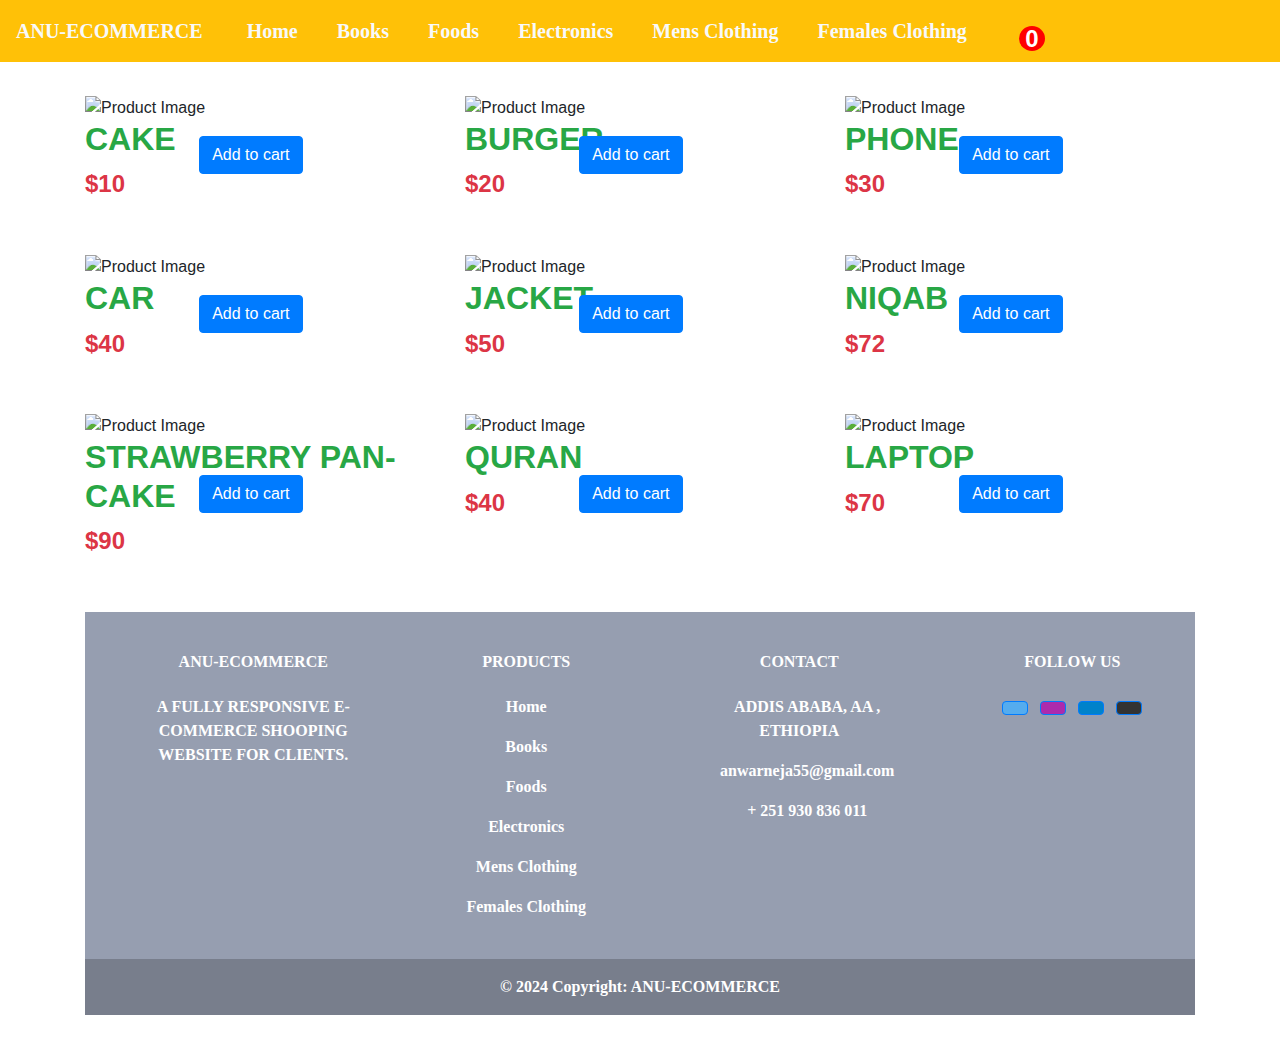
==== index.html @ 6b483357 "initial commit" ====
<!DOCTYPE html>
<html lang="en">
<head>
    <meta charset="UTF-8">
    <meta name="viewport" content="width=device-width, initial-scale=1.0">
    <title>Document</title>
    <link rel="stylesheet" href="https://cdnjs.cloudflare.com/ajax/libs/font-awesome/6.6.0/css/all.min.css" integrity="sha512-Kc323vGBEqzTmouAECnVceyQqyqdsSiqLQISBL29aUW4U/M7pSPA/gEUZQqv1cwx4OnYxTxve5UMg5GT6L4JJg==" crossorigin="anonymous" referrerpolicy="no-referrer" />
    <link rel="stylesheet" href="https://maxcdn.bootstrapcdn.com/bootstrap/4.5.2/css/bootstrap.min.css">
    <link rel="stylesheet" href="cart.css">
    <style >
        body{
            overflow-x: hidden !important;
        }
        .nav-item {
            white-space: nowrap; /* Prevent line break */
        }
    </style>
</head>
<body>
    <nav class="navbar navbar-expand-lg navbar-light bg-warning fixed-top">
        <a class="navbar-brand text-light me-5" href="#">ANU-ECOMMERCE</a>
        <button class="navbar-toggler" type="button" data-toggle="collapse" data-target="#navbarNav" aria-controls="navbarNav" aria-expanded="false" aria-label="Toggle navigation">
            <span class="navbar-toggler-icon"></span>
        </button>
        <div class="collapse navbar-collapse" id="navbarNav">
            <ul class="navbar-nav ">
                <li class="nav-item">
                    <a class="nav-link active text-light   home-link ms-5" aria-current="page" href="#">Home</a>
                </li>
                <li class="nav-item">
                    <a class="nav-link text-light" href="books.html">Books</a>
                </li>
                <li class="nav-item ">
                    <a class="nav-link text-light me-5" href="./foods.html">Foods</a>
                </li>
                <li class="nav-item ">
                    <a class="nav-link text-light " href="Electronics.html">Electronics</a>
                </li>
            
                <li class="nav-item ">
                    <a  style="display: flex !important;" class="nav-link text-light ms-4" href="./Mensclothing.html">Mens Clothing</a>
                </li>   
                    <li class="nav-item ">
                        <a class="nav-link text-light " href="Females.html">Females Clothing</a>
                    </li>
                    
                
                    <div class="container">
                        <div class="iconcart text-dark icart">
                          <i id="w" class="fa-solid fa-cart-shopping " ></i>
                          <div class="totalquantity">0</div>
                        </div>
                      </div> 
            
            </ul>
           
        </div>
    </nav>
    <br><br>
     <div class="cart">
        <h2>CART</h2>
        
            <!-- <div class="item">
                <img  src="./images/foods/ivan-torres-MQUqbmszGGM-unsplash.jpg"> -->
                <!-- <div class="content">
                    <div class="name">
                        Product Name
                    </div>
                    <div class="price">
                        $50/1 Product
                    </div>
                    <div class="quantity">
                        <button>-</button>
                         <span class="value">3</span>
                        <button>+</button> -->
                        <div id="cart-items"></div>
                    <!-- </div>
                </div>
            </div>
        </div> -->
        <p>Total: $<span id="cart-total">0.00</span></p> 
     <div class="buttons">
        <span class="close">CLOSE</span>
        <span class="checkout">
            <a href="checkout.html">
                CHECKOUT
            </a>
        </span>
     </div>
  
     </div>
     <div class="container">
        <div class="row">
            <div class="col-12  col-md-4 col-lg-4 ">
                <img src="../cartassignment/images/foods/american-heritage-chocolate-Bkm6wO6pHOY-unsplash.jpg" class="img-fluid mt-5" alt="Product Image">
                <h2 class="card-title text-success font-weight-bold">CAKE</h2>
                <div class="star-rating mb-2">
                    <span class="fa fa-star checked"></span>
                    <span class="fa fa-star checked"></span>
                    <span class="fa fa-star checked"></span>
                    <span class="fa fa-star checked"></span>
                    <span class="fa fa-star checked"></span>
                </div>
                <div class="price  h4 text-danger font-weight-bold">$10</div>
                <button class="btn btn-primary custom-btn" data-id="1" data-name="CAKE" data-price="10" data-image="../cartassignment/images/foods/american-heritage-chocolate-Bkm6wO6pHOY-unsplash.jpg" class="img-fluid" alt="Product Image">Add to cart</button>
            </div>
             <div class="col-12  col-md-4 col-lg-4">
                <img src="../cartassignment/images/foods/amirali-mirhashemian-sc5sTPMrVfk-unsplash.jpg" class="img-fluid mt-5" alt="Product Image">
                <h2 class="card-title text-success font-weight-bold">BURGER</h2>
                <div class="star-rating mb-2">
                    <span class="fa fa-star checked"></span>
                    <span class="fa fa-star checked"></span>
                    <span class="fa fa-star checked"></span>
                    <span class="fa fa-star checked"></span>
                    <span class="fa fa-star checked"></span>
                </div>
                <div class="price   h4 text-danger font-weight-bold">$20</div>
                <button class="btn btn-primary custom-btn" data-id="2" data-name="BURGER" data-price="20" data-image="../cartassignment/images/foods/amirali-mirhashemian-sc5sTPMrVfk-unsplash.jpg" class="img-fluid" alt="Product Image">Add to cart</button>
            </div>
            <div class="col-12  col-md-4 col-lg-4">
                <img src="../cartassignment/images/electronics/photo-1730212094188-8aceda15e45c (1).avif" class="img-fluid mt-5" alt="Product Image">
                <h2 class="card-title text-success font-weight-bold">PHONE</h2>
                <div class="star-rating mb-2">
                    <span class="fa fa-star checked"></span>
                    <span class="fa fa-star checked"></span>
                    <span class="fa fa-star checked"></span>
                    <span class="fa fa-star checked"></span>
                    <span class="fa fa-star checked"></span>
                </div>
                <div class="price  h4 text-danger font-weight-bold">$30</div>
                <button class="btn btn-primary custom-btn" data-id="3" data-name="CAKE3" data-price="30" data-image="../cartassignment/images/electronics/photo-1730212094188-8aceda15e45c (1).avif" class="img-fluid" alt="Product Image">Add to cart</button>
            </div> 

            <div class="col-12  col-md-4 col-lg-4">
                <img src="../cartassignment/images/electronics/car.avif" class="img-fluid mt-5" alt="Product Image">
                <h2 class="card-title text-success font-weight-bold">CAR</h2>
                <div class="star-rating mb-2">
                    <span class="fa fa-star checked"></span>
                    <span class="fa fa-star checked"></span>
                    <span class="fa fa-star checked"></span>
                    <span class="fa fa-star checked"></span>
                    <span class="fa fa-star checked"></span>
                </div>
                <div class="price  h4 text-danger font-weight-bold">$40</div>
                <button class="btn btn-primary custom-btn" data-id="4" data-name="CAR" data-price="40" data-image="../cartassignment/images/electronics/car.avif" class="img-fluid" alt="Product Image">Add to cart</button>
            </div> 
            <div class="col-12  col-md-4 col-lg-4">
                <img src="../cartassignment/images/mens/m3.avif" class="img-fluid mt-5" alt="Product Image">
                <h2 class="card-title text-success font-weight-bold">JACKET</h2>
                <div class="star-rating mb-2">
                    <span class="fa fa-star checked"></span>
                    <span class="fa fa-star checked"></span>
                    <span class="fa fa-star checked"></span>
                    <span class="fa fa-star checked"></span>
                    <span class="fa fa-star checked"></span>
                </div>
                <div class="price  h4 text-danger font-weight-bold">$50</div>
                <button class="btn btn-primary custom-btn" data-id="5" data-name="CAR" data-price="50" data-image="../cartassignment/images/mens/m3.avif" class="img-fluid" alt="Product Image">Add to cart</button>
            </div> 

            <div class="col-12  col-md-4 col-lg-4">
                <img src="../cartassignment/images/females/niqab.avif" class="img-fluid mt-5" alt="Product Image">
                <h2 class="card-title text-success font-weight-bold">NIQAB</h2>
                <div class="star-rating mb-2">
                    <span class="fa fa-star checked"></span>
                    <span class="fa fa-star checked"></span>
                    <span class="fa fa-star checked"></span>
                    <span class="fa fa-star checked"></span>
                    <span class="fa fa-star checked"></span>
                </div>
                <div class="price  h4 text-danger font-weight-bold">$72</div>
                <button class="btn btn-primary custom-btn" data-id="6" data-name="NIQAB" data-price="72" data-image="../cartassignment/images/females/niqab.avif" class="img-fluid" alt="Product Image">Add to cart</button>
            </div> 
            <div class="col-12  col-md-4 col-lg-4">
                <img src="../cartassignment/images/foods/4fd.avif" class="img-fluid mt-5" alt="Product Image">
                <h2 class="card-title text-success font-weight-bold">STRAWBERRY PAN-CAKE</h2>
                <div class="star-rating mb-2">
                    <span class="fa fa-star checked"></span>
                    <span class="fa fa-star checked"></span>
                    <span class="fa fa-star checked"></span>
                    <span class="fa fa-star checked"></span>
                    <span class="fa fa-star checked"></span>
                </div>
                <div class="price  h4 text-danger font-weight-bold">$90</div>
                <button class="btn btn-primary custom-btn" data-id="7" data-name="STRAWBERRY PAN-CAKE" data-price="90" data-image="../cartassignment/images/foods/4fd.avif" class="img-fluid" alt="Product Image">Add to cart</button>
            </div> 
            <div class="col-12  col-md-4 col-lg-4">
                <img src="../cartassignment/images/books/b3.avif" class="img-fluid mt-5" alt="Product Image">
                <h2 class="card-title text-success font-weight-bold">QURAN</h2>
                <div class="star-rating mb-2">
                    <span class="fa fa-star checked"></span>
                    <span class="fa fa-star checked"></span>
                    <span class="fa fa-star checked"></span>
                    <span class="fa fa-star checked"></span>
                    <span class="fa fa-star checked"></span>
                </div>
                <div class="price  h4 text-danger font-weight-bold">$40</div>
                <button class="btn btn-primary custom-btn" data-id="8" data-name="QURAN" data-price="40" data-image="../cartassignment/images/books/b3.avif" class="img-fluid" alt="Product Image">Add to cart</button>
            </div> 
            <div class="col-12  col-md-4 col-lg-4">
                <img src="../cartassignment/images/electronics/lapt1.avif" class="img-fluid mt-5" alt="Product Image">
                <h2 class="card-title text-success font-weight-bold">LAPTOP</h2>
                <div class="star-rating mb-2">
                    <span class="fa fa-star checked"></span>
                    <span class="fa fa-star checked"></span>
                    <span class="fa fa-star checked"></span>
                    <span class="fa fa-star checked"></span>
                    <span class="fa fa-star checked"></span>
                </div>
                <div class="price  h4 text-danger font-weight-bold">$70</div>
                <button class="btn btn-primary custom-btn" data-id="9" data-name="LAPTOP" data-price="70" data-image="../cartassignment/images/electronics/lapt1.avif" class="img-fluid" alt="Product Image">Add to cart</button>
            </div> 

        </div>
    </div>
    <!-- Remove the container if you want to extend the Footer to full width. -->
<div class="container my-5">
    <!-- Footer -->
    <footer
            class="text-center text-lg-start text-white"
            style="background-color: #969eb0; font-weight: bold; font-family: Georgia, 'Times New Roman', Times, serif;" 
            >
      <!-- Grid container -->
      <div class="container p-4 pb-0">
        <!-- Section: Links -->
        <section class="">
          <!--Grid row-->
          <div class="row">
            <!-- Grid column -->
            <div class="col-md-3 col-lg-3 col-xl-3 mx-auto mt-3">
              <h6 class="text-uppercase mb-4 font-weight-bold">
                ANU-ECOMMERCE
              </h6>
              <p style="font-weight: bold;">
             A FULLY RESPONSIVE E-COMMERCE SHOOPING WEBSITE FOR CLIENTS.
              </p>
            </div>
            <!-- Grid column -->
  
            <hr class="w-100 clearfix d-md-none" />
  
            <!-- Grid column -->
            <div class="col-md-2 col-lg-2 col-xl-2 mx-auto mt-3">
              <h6 class="text-uppercase mb-4 font-weight-bold">Products</h6>
              <p>
                <a class="text-white" href="cart.html">Home</a>
              </p>
              <p>
                <a class="text-white" href="books.html">Books</a>
              </p>
              <p>
                <a class="text-white" href="foods.html">Foods</a>
              </p>
              <p>
                <a class="text-white" href="Electronics.html">Electronics</a>
              </p>
              <p>
                <a class="text-white" href="Mensclothing.html">Mens Clothing</a>
              </p>
              <p>
                <a class="text-white" href="Females.html">Females Clothing</a>
              </p>
            </div>
            <!-- Grid column -->
  
            <hr class="w-100 clearfix d-md-none" />
  
            <!-- Grid column -->
            <hr class="w-100 clearfix d-md-none" />
  
            <!-- Grid column -->
            <div class="col-md-4 col-lg-3 col-xl-3 mx-auto mt-3">
              <h6 class="text-uppercase mb-4 font-weight-bold">Contact</h6>
              <p><i class="fas fa-home mr-3"></i> ADDIS ABABA, AA , ETHIOPIA</p>
              <p><i class="fas fa-envelope mr-3"></i> anwarneja55@gmail.com</p>
              <p><i class="fas fa-phone mr-3"></i> + 251 930 836 011 </p>
             
            </div>
            <!-- Grid column -->
  
            <!-- Grid column -->
            <div class="col-md-3 col-lg-2 col-xl-2 mx-auto mt-3">
              <h6 class="text-uppercase mb-4 font-weight-bold">Follow us</h6>
  
              <!-- Facebook -->
             
  
              <!-- Twitter -->
              <a
                 class="btn btn-primary btn-floating m-1"
                 style="background-color: #55acee"
                 href="https://twitter.com/anwar-neja94033"
                 role="button"
                 ><i class="fab fa-twitter"></i
                ></a>
  
            
             
  
              <!-- Instagram -->
              <a
                 class="btn btn-primary btn-floating m-1"
                 style="background-color: #ac2bac"
                 href="https://instagram.com/neja.anwar"
                 role="button"
                 ><i class="fab fa-instagram"></i
                ></a>
  
              <!-- Linkedin -->
              <a
                 class="btn btn-primary btn-floating m-1"
                 style="background-color: #0082ca"
                 href="https://linkedin.com/in/anwarneja"
                 role="button"
                 ><i class="fab fa-linkedin-in"></i
                ></a>
              <!-- Github -->
              <a
                 class="btn btn-primary btn-floating m-1"
                 style="background-color: #333333"
                 href="https://github.com/anwarneja"
                 role="button"
                 ><i class="fab fa-github"></i
                ></a>
            </div>
          </div>
          <!--Grid row-->
        </section>
        <!-- Section: Links -->
      </div>
      <!-- Grid container -->
  
      <!-- Copyright -->
      <div
           class="text-center p-3"
           style="background-color: rgba(0, 0, 0, 0.2)"
           >
        © 2024 Copyright:
        <a class="text-white" href="cart.html"
           >ANU-ECOMMERCE</a
          >
      </div>
      <!-- Copyright -->
    </footer>
    <!-- Footer -->
  </div>
  <!-- End of .container -->


     
    
    
    
    <script src="https://ajax.googleapis.com/ajax/libs/jquery/3.5.1/jquery.min.js"></script>
    <script src="https://cdnjs.cloudflare.com/ajax/libs/popper.js/1.16.0/umd/popper.min.js"></script>
    <script src="https://maxcdn.bootstrapcdn.com/bootstrap/4.5.2/js/bootstrap.min.js"></script>
    
    <script src="./cart.js"></script>
</body>
</html>
---- cart.css ----
.nav-item {
    margin-left: 20px;
    margin-right: 3px;
    font-size: large;/* Adjust this value as needed */
    font-size: 20px;
    font-family: Georgia, 'Times New Roman', Times, serif;
    font-weight: bold;
   
    /* z-index: 1000; */
}

.navbar-brand{
    font-size: large;/* Adjust this value as needed */
    font-size: 20px;
    font-family: Georgia, 'Times New Roman', Times, serif;
    font-weight: bold;

}
.iconcart {
    position: relative;
    left:   em;
    top: -5px;
    font-size: 2em;
}

.totalquantity{
    position: absolute;
    background-color: red;
    width: 26px;
    height: 25px;
    border-radius: 50%;
    color: white;
    
  z-index: 1300;
    display: flex; /* Use flexbox */
    align-items: center; /* Center vertically */
    justify-content: center; /* Center horizontally */
    top:0;
    right: 0;
    left: 24px;
    font-size: x-large;
    font-weight: bold;
    transform: translateX(2px);
}
.listproduct{
    display: grid;
    grid-template-columns: repeat(3,1fr);
    gap: 20px;
}
.custom-btn{
    position: absolute;
    top: 55%;
    left: 34%;
    display: flex;
    align-items: center;
    justify-content: center;
    /* background-color: #e6572c; */
    color: white;
    /* transform: translateX(40%) translateY(100px);
    opacity: 0; */
}
/* .custom-btn:hover{
    opacity: 1;
    transition: 0.5s ;
    transform: translateY(-20px);
} */
.cart{
    z-index: 1000;
   color: #fff;
   position: fixed;
   top: 0;
   /* right: -100%; */
   /* display: none; */
   width:400px;
   height: 100vh; 
   background-color: #0e0f11;
   display: none;
   gap: 20px;
   right: 0;
   grid-template-rows: 50px 1fr 50px;
   transition: right 1s;
   box-shadow: -2px 0 5px rgba(0, 0, 0, 0.5);
   
}
.cart h2{
    color: aqua;
    padding: 20px;
    margin: 0;
    margin-top: -18px;
}

#cart-items img {
    width: 50px;
    height: 50px;
    position: relative;
    right: -20em;
    top: -6em;
    border-radius: 5px;
}

#cart-items p {
    position: relative;
    right: -20em;
    top: -6em;
    margin: 0;
    font-weight: bold;
}
#cart-items div {
    display: flex;
    align-items: center;
    justify-content: space-between;
    padding: 10px 0;
    /* border-bottom: 1px solid #ddd; */
}

#cart-total {
    font-size: 1.5em;
    color: white;
}
.delete-btn {
    position: relative;
    right: -19em;
    top: -6em;
    background-color: red;
    color: white;
    border: none;
    cursor: pointer;
}
.decrease-btn{
    position: relative;
    right: -19em;
    top: -6em;
    background-color:blue;
    color: white;
    border: none;
    cursor: pointer;
}
 /* @media (max-width:576px){
    .cart{
        width: 230px;
        height: 350px;
    } */
    
/* }
@media (min-width: 576px) {
    .cart {
        width: 80%; /* Adjust width for tablets */
    /* }
} */

/* @media (min-width: 992px) {
    .cart { */
        /* width: 50%; Adjust width for desktops */
    /* }
}  */
  .checkout a{
    background-color: yellow;
    position: fixed;
    width: 130px;
  padding: 10px;
    text-align: center;
     right:  14em;
     top: 33rem; 
    color: white;
    font-weight: bold;
    
   

  }
  .close{
    color: white;
    position: fixed;
    /* top: 17em;
    right: 13rem; */
    right: 2em;
    top: 32.9rem;
    
    text-align: center;
    width: 130px;
    background-color: red;
    padding: 10px;
    
  }
  #cart-items {
    /* background-color: #fff; */
    /* border: 1px solid #ccc; */
    /* padding: 20px; */
    border-radius: 5px;
    margin-top: 15px;
    /* max-width: 500px; */
    display: none;
    position: relative;
    right:  20em;
    top: 5em;
    
}
.star-rating {
    color: #FFD700; /* Gold color for stars */
}

.checked {
    color: #FFD700; /* Gold color for checked stars */
}
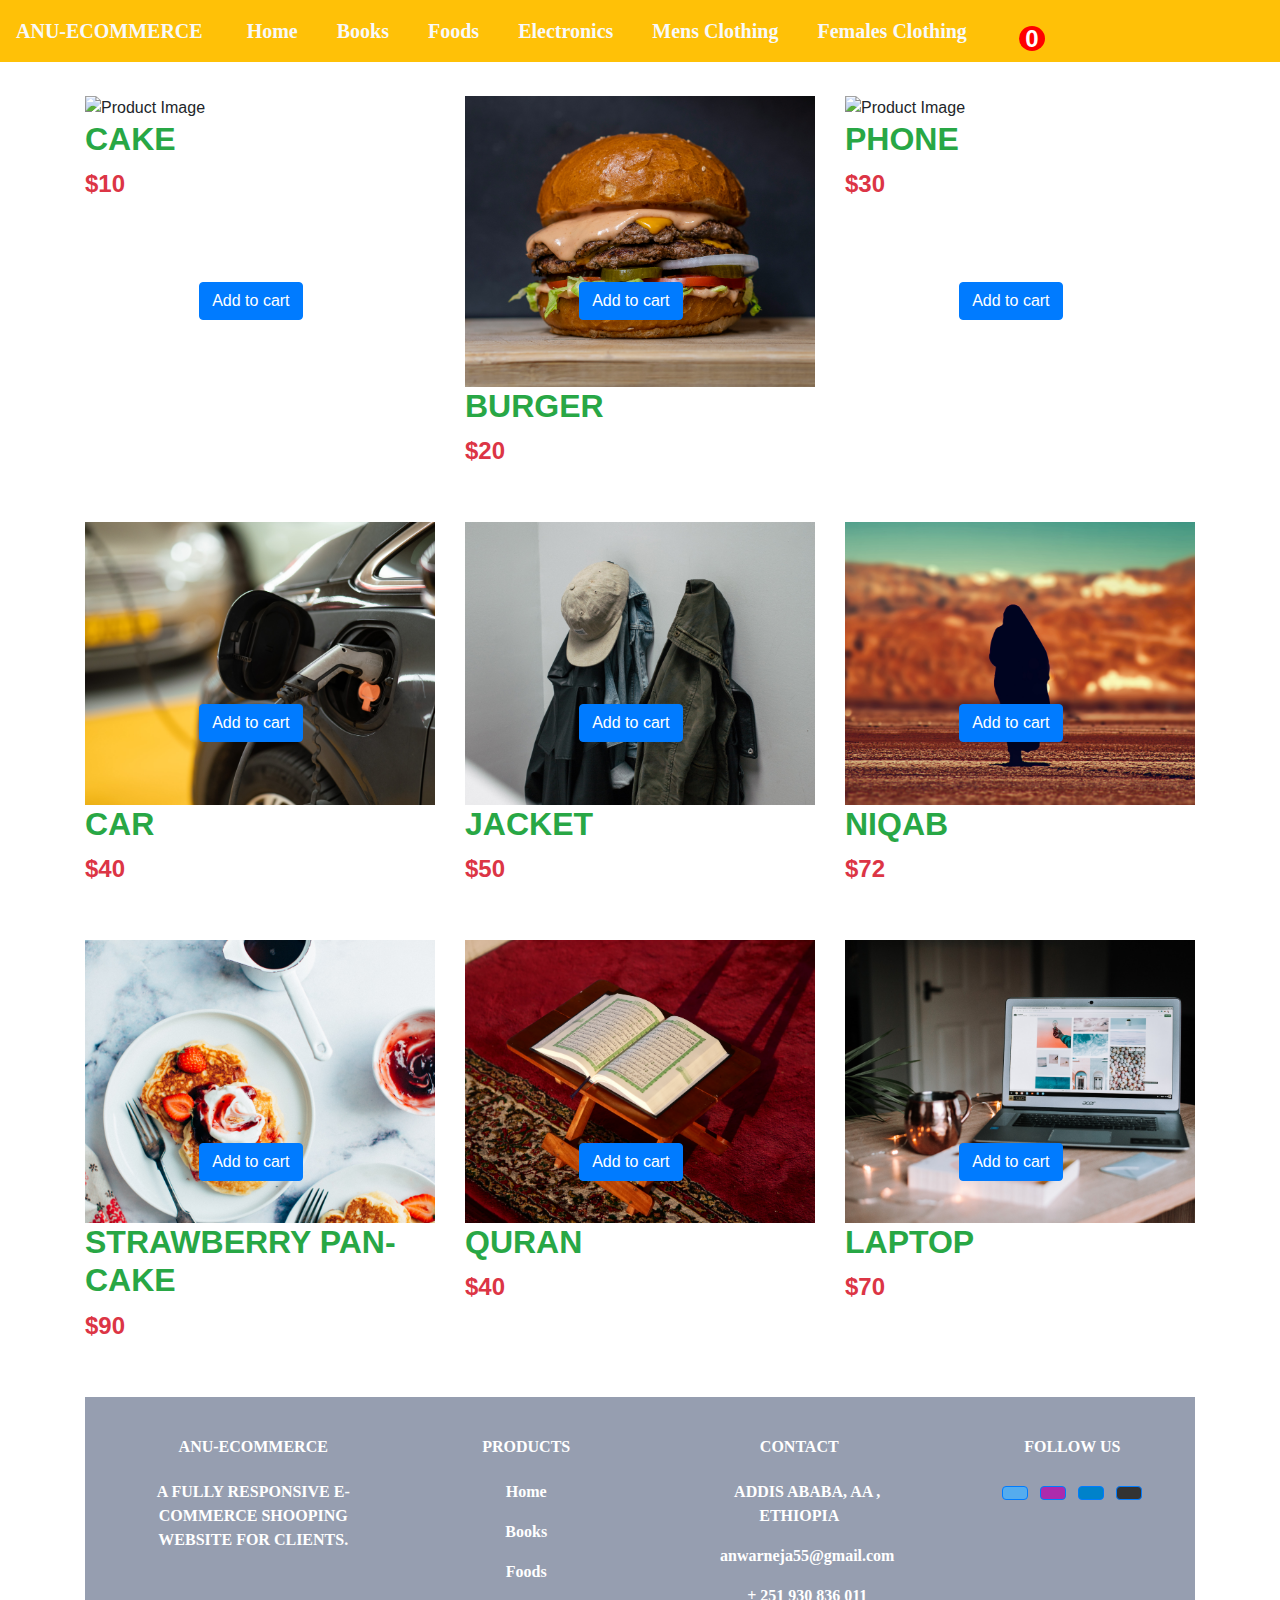
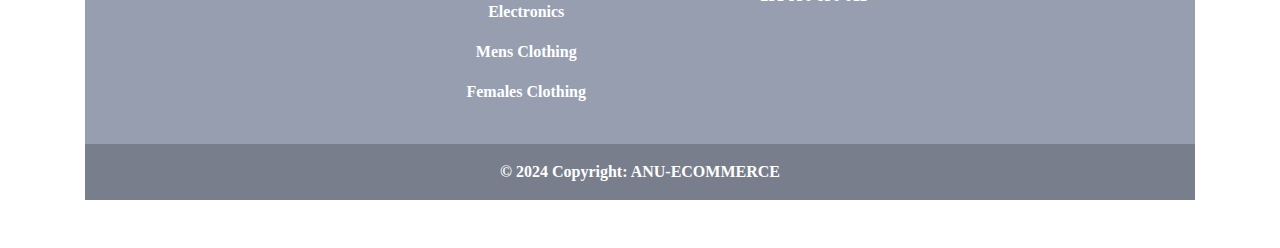
==== commit e6497e2b: "fixed image sizes" ====
--- a/index.html
+++ b/index.html
@@ -92,7 +92,7 @@
      <div class="container">
         <div class="row">
             <div class="col-12  col-md-4 col-lg-4 ">
-                <img src="../cartassignment/images/foods/american-heritage-chocolate-Bkm6wO6pHOY-unsplash.jpg" class="img-fluid mt-5" alt="Product Image">
+                <img src="images/foods/american-heritage-chocolate-Bkm6wO6pHOY-unsplash.jpg" class="img-fluid mt-5" alt="Product Image">
                 <h2 class="card-title text-success font-weight-bold">CAKE</h2>
                 <div class="star-rating mb-2">
                     <span class="fa fa-star checked"></span>
@@ -102,10 +102,10 @@
                     <span class="fa fa-star checked"></span>
                 </div>
                 <div class="price  h4 text-danger font-weight-bold">$10</div>
-                <button class="btn btn-primary custom-btn" data-id="1" data-name="CAKE" data-price="10" data-image="../cartassignment/images/foods/american-heritage-chocolate-Bkm6wO6pHOY-unsplash.jpg" class="img-fluid" alt="Product Image">Add to cart</button>
+                <button class="btn btn-primary custom-btn" data-id="1" data-name="CAKE" data-price="10" data-image="images/foods/american-heritage-chocolate-Bkm6wO6pHOY-unsplash.jpg" class="img-fluid" alt="Product Image">Add to cart</button>
             </div>
              <div class="col-12  col-md-4 col-lg-4">
-                <img src="../cartassignment/images/foods/amirali-mirhashemian-sc5sTPMrVfk-unsplash.jpg" class="img-fluid mt-5" alt="Product Image">
+                <img src="images/foods/amirali-mirhashemian-sc5sTPMrVfk-unsplash.jpg" class="img-fluid mt-5" alt="Product Image">
                 <h2 class="card-title text-success font-weight-bold">BURGER</h2>
                 <div class="star-rating mb-2">
                     <span class="fa fa-star checked"></span>
@@ -115,10 +115,10 @@
                     <span class="fa fa-star checked"></span>
                 </div>
                 <div class="price   h4 text-danger font-weight-bold">$20</div>
-                <button class="btn btn-primary custom-btn" data-id="2" data-name="BURGER" data-price="20" data-image="../cartassignment/images/foods/amirali-mirhashemian-sc5sTPMrVfk-unsplash.jpg" class="img-fluid" alt="Product Image">Add to cart</button>
-            </div>
-            <div class="col-12  col-md-4 col-lg-4">
-                <img src="../cartassignment/images/electronics/photo-1730212094188-8aceda15e45c (1).avif" class="img-fluid mt-5" alt="Product Image">
+                <button class="btn btn-primary custom-btn" data-id="2" data-name="BURGER" data-price="20" data-image="images/foods/amirali-mirhashemian-sc5sTPMrVfk-unsplash.jpg" class="img-fluid" alt="Product Image">Add to cart</button>
+            </div>
+            <div class="col-12  col-md-4 col-lg-4">
+                <img src="images/electronics/photo-1730212094188-8aceda15e45c (1).avif" class="img-fluid mt-5" alt="Product Image">
                 <h2 class="card-title text-success font-weight-bold">PHONE</h2>
                 <div class="star-rating mb-2">
                     <span class="fa fa-star checked"></span>
@@ -128,11 +128,11 @@
                     <span class="fa fa-star checked"></span>
                 </div>
                 <div class="price  h4 text-danger font-weight-bold">$30</div>
-                <button class="btn btn-primary custom-btn" data-id="3" data-name="CAKE3" data-price="30" data-image="../cartassignment/images/electronics/photo-1730212094188-8aceda15e45c (1).avif" class="img-fluid" alt="Product Image">Add to cart</button>
-            </div> 
-
-            <div class="col-12  col-md-4 col-lg-4">
-                <img src="../cartassignment/images/electronics/car.avif" class="img-fluid mt-5" alt="Product Image">
+                <button class="btn btn-primary custom-btn" data-id="3" data-name="CAKE3" data-price="30" data-image="images/electronics/photo-1730212094188-8aceda15e45c (1).avif" class="img-fluid" alt="Product Image">Add to cart</button>
+            </div> 
+
+            <div class="col-12  col-md-4 col-lg-4">
+                <img src="images/electronics/car.avif" class="img-fluid mt-5" alt="Product Image">
                 <h2 class="card-title text-success font-weight-bold">CAR</h2>
                 <div class="star-rating mb-2">
                     <span class="fa fa-star checked"></span>
@@ -142,10 +142,10 @@
                     <span class="fa fa-star checked"></span>
                 </div>
                 <div class="price  h4 text-danger font-weight-bold">$40</div>
-                <button class="btn btn-primary custom-btn" data-id="4" data-name="CAR" data-price="40" data-image="../cartassignment/images/electronics/car.avif" class="img-fluid" alt="Product Image">Add to cart</button>
-            </div> 
-            <div class="col-12  col-md-4 col-lg-4">
-                <img src="../cartassignment/images/mens/m3.avif" class="img-fluid mt-5" alt="Product Image">
+                <button class="btn btn-primary custom-btn" data-id="4" data-name="CAR" data-price="40" data-image="images/electronics/car.avif" class="img-fluid" alt="Product Image">Add to cart</button>
+            </div> 
+            <div class="col-12  col-md-4 col-lg-4">
+                <img src="images/mens/m3.avif" class="img-fluid mt-5" alt="Product Image">
                 <h2 class="card-title text-success font-weight-bold">JACKET</h2>
                 <div class="star-rating mb-2">
                     <span class="fa fa-star checked"></span>
@@ -155,11 +155,11 @@
                     <span class="fa fa-star checked"></span>
                 </div>
                 <div class="price  h4 text-danger font-weight-bold">$50</div>
-                <button class="btn btn-primary custom-btn" data-id="5" data-name="CAR" data-price="50" data-image="../cartassignment/images/mens/m3.avif" class="img-fluid" alt="Product Image">Add to cart</button>
-            </div> 
-
-            <div class="col-12  col-md-4 col-lg-4">
-                <img src="../cartassignment/images/females/niqab.avif" class="img-fluid mt-5" alt="Product Image">
+                <button class="btn btn-primary custom-btn" data-id="5" data-name="CAR" data-price="50" data-image="images/mens/m3.avif" class="img-fluid" alt="Product Image">Add to cart</button>
+            </div> 
+
+            <div class="col-12  col-md-4 col-lg-4">
+                <img src="images/females/niqab.avif" class="img-fluid mt-5" alt="Product Image">
                 <h2 class="card-title text-success font-weight-bold">NIQAB</h2>
                 <div class="star-rating mb-2">
                     <span class="fa fa-star checked"></span>
@@ -169,10 +169,10 @@
                     <span class="fa fa-star checked"></span>
                 </div>
                 <div class="price  h4 text-danger font-weight-bold">$72</div>
-                <button class="btn btn-primary custom-btn" data-id="6" data-name="NIQAB" data-price="72" data-image="../cartassignment/images/females/niqab.avif" class="img-fluid" alt="Product Image">Add to cart</button>
-            </div> 
-            <div class="col-12  col-md-4 col-lg-4">
-                <img src="../cartassignment/images/foods/4fd.avif" class="img-fluid mt-5" alt="Product Image">
+                <button class="btn btn-primary custom-btn" data-id="6" data-name="NIQAB" data-price="72" data-image="images/females/niqab.avif" class="img-fluid" alt="Product Image">Add to cart</button>
+            </div> 
+            <div class="col-12  col-md-4 col-lg-4">
+                <img src="images/foods/4fd.avif" class="img-fluid mt-5" alt="Product Image">
                 <h2 class="card-title text-success font-weight-bold">STRAWBERRY PAN-CAKE</h2>
                 <div class="star-rating mb-2">
                     <span class="fa fa-star checked"></span>
@@ -182,10 +182,10 @@
                     <span class="fa fa-star checked"></span>
                 </div>
                 <div class="price  h4 text-danger font-weight-bold">$90</div>
-                <button class="btn btn-primary custom-btn" data-id="7" data-name="STRAWBERRY PAN-CAKE" data-price="90" data-image="../cartassignment/images/foods/4fd.avif" class="img-fluid" alt="Product Image">Add to cart</button>
-            </div> 
-            <div class="col-12  col-md-4 col-lg-4">
-                <img src="../cartassignment/images/books/b3.avif" class="img-fluid mt-5" alt="Product Image">
+                <button class="btn btn-primary custom-btn" data-id="7" data-name="STRAWBERRY PAN-CAKE" data-price="90" data-image="images/foods/4fd.avif" class="img-fluid" alt="Product Image">Add to cart</button>
+            </div> 
+            <div class="col-12  col-md-4 col-lg-4">
+                <img src="images/books/b3.avif" class="img-fluid mt-5" alt="Product Image">
                 <h2 class="card-title text-success font-weight-bold">QURAN</h2>
                 <div class="star-rating mb-2">
                     <span class="fa fa-star checked"></span>
@@ -195,10 +195,10 @@
                     <span class="fa fa-star checked"></span>
                 </div>
                 <div class="price  h4 text-danger font-weight-bold">$40</div>
-                <button class="btn btn-primary custom-btn" data-id="8" data-name="QURAN" data-price="40" data-image="../cartassignment/images/books/b3.avif" class="img-fluid" alt="Product Image">Add to cart</button>
-            </div> 
-            <div class="col-12  col-md-4 col-lg-4">
-                <img src="../cartassignment/images/electronics/lapt1.avif" class="img-fluid mt-5" alt="Product Image">
+                <button class="btn btn-primary custom-btn" data-id="8" data-name="QURAN" data-price="40" data-image="images/books/b3.avif" class="img-fluid" alt="Product Image">Add to cart</button>
+            </div> 
+            <div class="col-12  col-md-4 col-lg-4">
+                <img src="images/electronics/lapt1.avif" class="img-fluid mt-5" alt="Product Image">
                 <h2 class="card-title text-success font-weight-bold">LAPTOP</h2>
                 <div class="star-rating mb-2">
                     <span class="fa fa-star checked"></span>
@@ -208,7 +208,7 @@
                     <span class="fa fa-star checked"></span>
                 </div>
                 <div class="price  h4 text-danger font-weight-bold">$70</div>
-                <button class="btn btn-primary custom-btn" data-id="9" data-name="LAPTOP" data-price="70" data-image="../cartassignment/images/electronics/lapt1.avif" class="img-fluid" alt="Product Image">Add to cart</button>
+                <button class="btn btn-primary custom-btn" data-id="9" data-name="LAPTOP" data-price="70" data-image="images/electronics/lapt1.avif" class="img-fluid" alt="Product Image">Add to cart</button>
             </div> 
 
         </div>
@@ -243,7 +243,7 @@
             <div class="col-md-2 col-lg-2 col-xl-2 mx-auto mt-3">
               <h6 class="text-uppercase mb-4 font-weight-bold">Products</h6>
               <p>
-                <a class="text-white" href="cart.html">Home</a>
+                <a class="text-white" href="index.html">Home</a>
               </p>
               <p>
                 <a class="text-white" href="books.html">Books</a>
@@ -336,7 +336,7 @@
            style="background-color: rgba(0, 0, 0, 0.2)"
            >
         © 2024 Copyright:
-        <a class="text-white" href="cart.html"
+        <a class="text-white" href="index.html"
            >ANU-ECOMMERCE</a
           >
       </div>
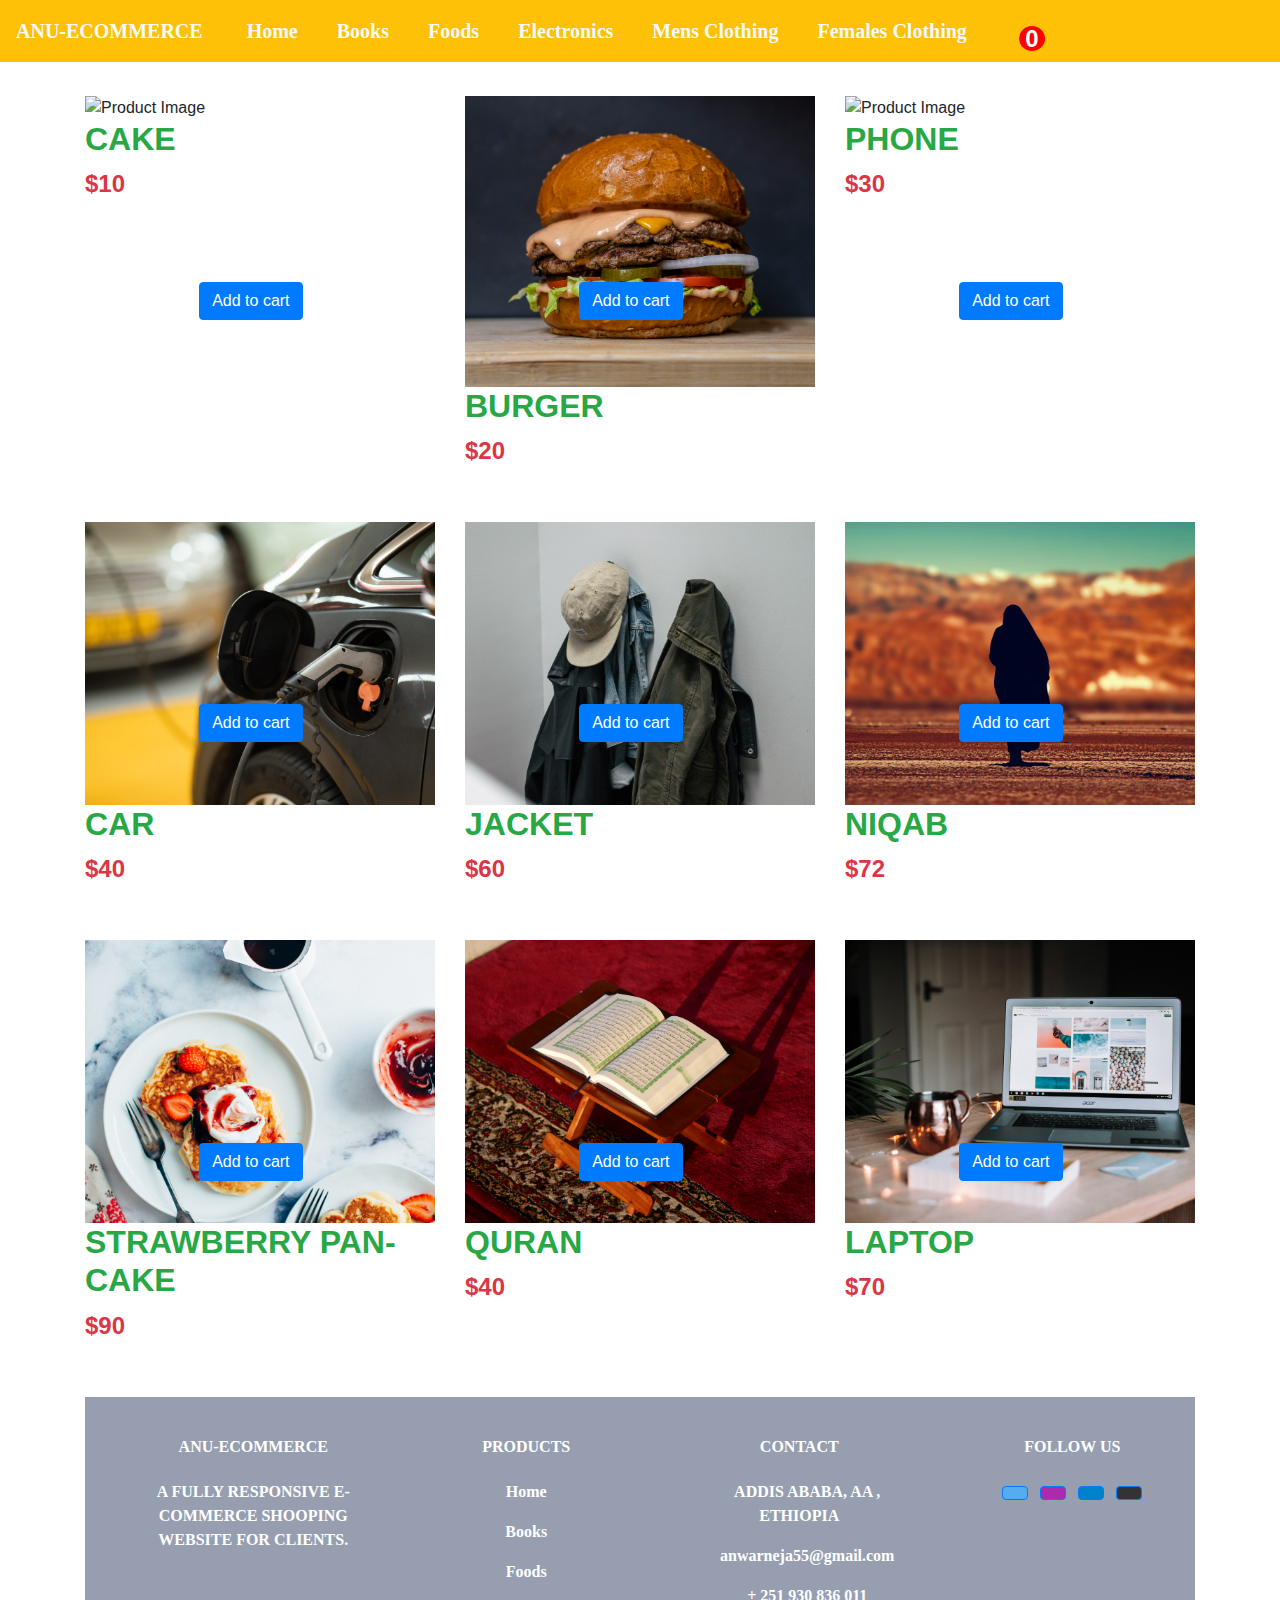
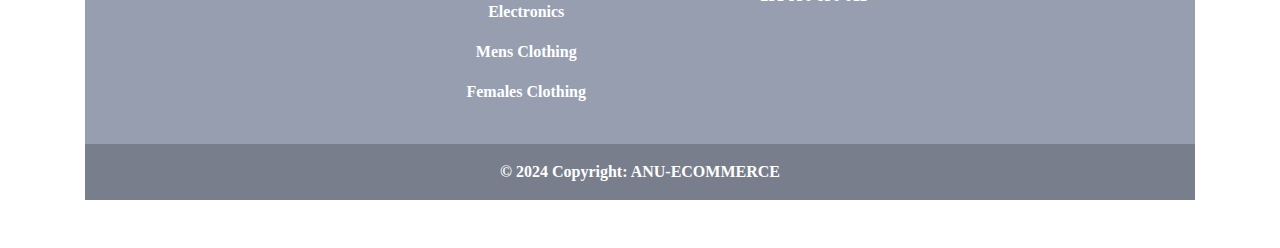
==== commit 8c047fd9: "edit" ====
--- a/index.html
+++ b/index.html
@@ -154,8 +154,8 @@
                     <span class="fa fa-star checked"></span>
                     <span class="fa fa-star checked"></span>
                 </div>
-                <div class="price  h4 text-danger font-weight-bold">$50</div>
-                <button class="btn btn-primary custom-btn" data-id="5" data-name="CAR" data-price="50" data-image="images/mens/m3.avif" class="img-fluid" alt="Product Image">Add to cart</button>
+                <div class="price  h4 text-danger font-weight-bold">$60</div>
+                <button class="btn btn-primary custom-btn" data-id="5" data-name="JACKET" data-price="60" data-image="images/mens/m3.avif" class="img-fluid" alt="Product Image">Add to cart</button>
             </div> 
 
             <div class="col-12  col-md-4 col-lg-4">
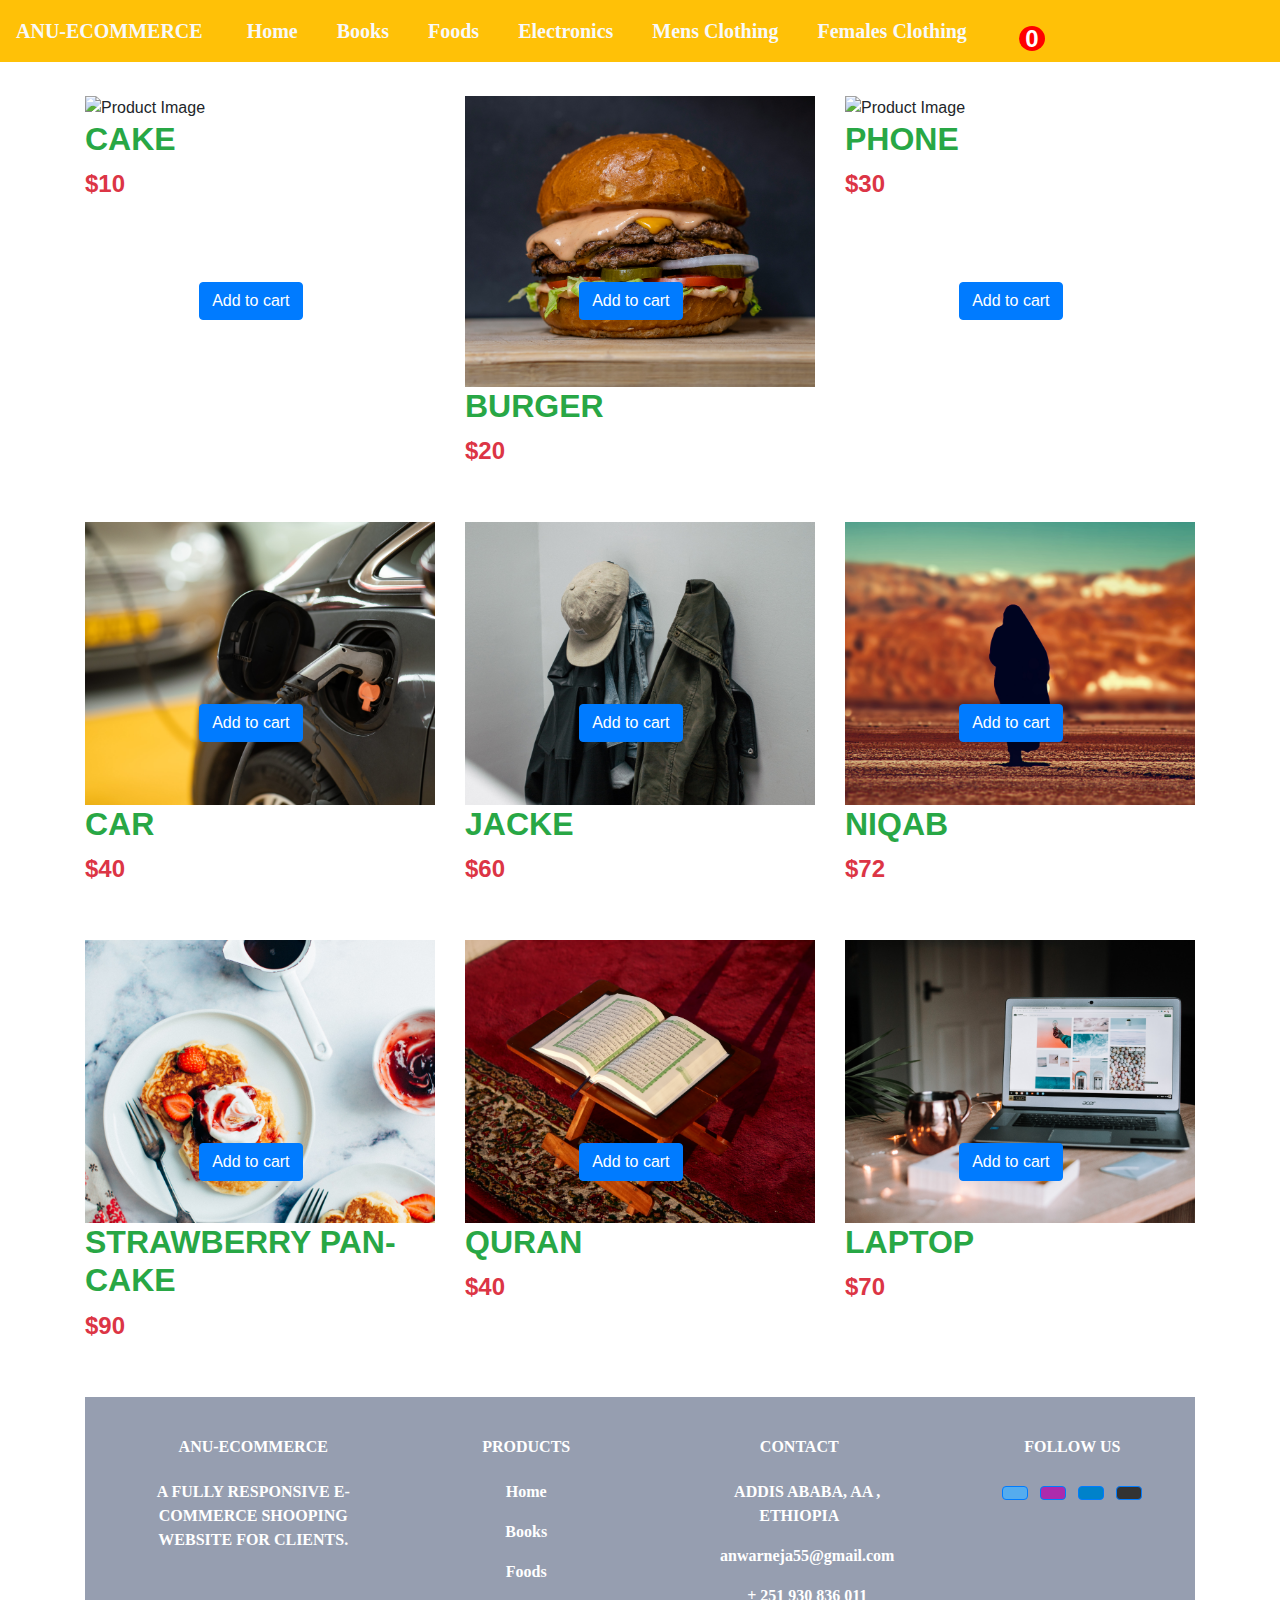
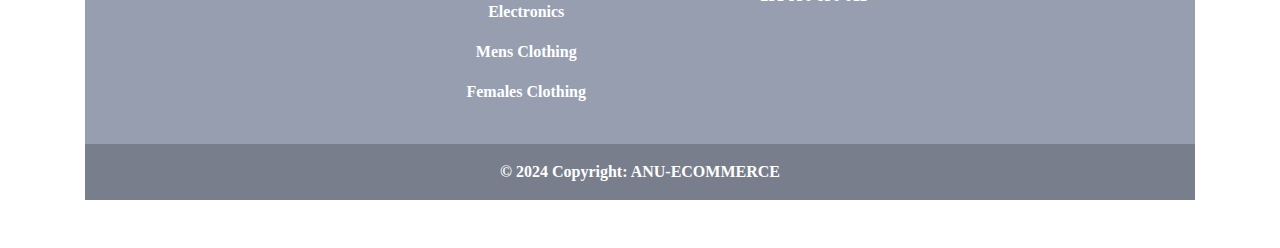
==== commit 44d567ec: "edit" ====
--- a/index.html
+++ b/index.html
@@ -146,7 +146,7 @@
             </div> 
             <div class="col-12  col-md-4 col-lg-4">
                 <img src="images/mens/m3.avif" class="img-fluid mt-5" alt="Product Image">
-                <h2 class="card-title text-success font-weight-bold">JACKET</h2>
+                <h2 class="card-title text-success font-weight-bold">JACKE</h2>
                 <div class="star-rating mb-2">
                     <span class="fa fa-star checked"></span>
                     <span class="fa fa-star checked"></span>
@@ -155,7 +155,7 @@
                     <span class="fa fa-star checked"></span>
                 </div>
                 <div class="price  h4 text-danger font-weight-bold">$60</div>
-                <button class="btn btn-primary custom-btn" data-id="5" data-name="JACKET" data-price="60" data-image="images/mens/m3.avif" class="img-fluid" alt="Product Image">Add to cart</button>
+                <button class="btn btn-primary custom-btn" data-id="5" data-name="JACKE" data-price="60" data-image="images/mens/m3.avif" class="img-fluid" alt="Product Image">Add to cart</button>
             </div> 
 
             <div class="col-12  col-md-4 col-lg-4">
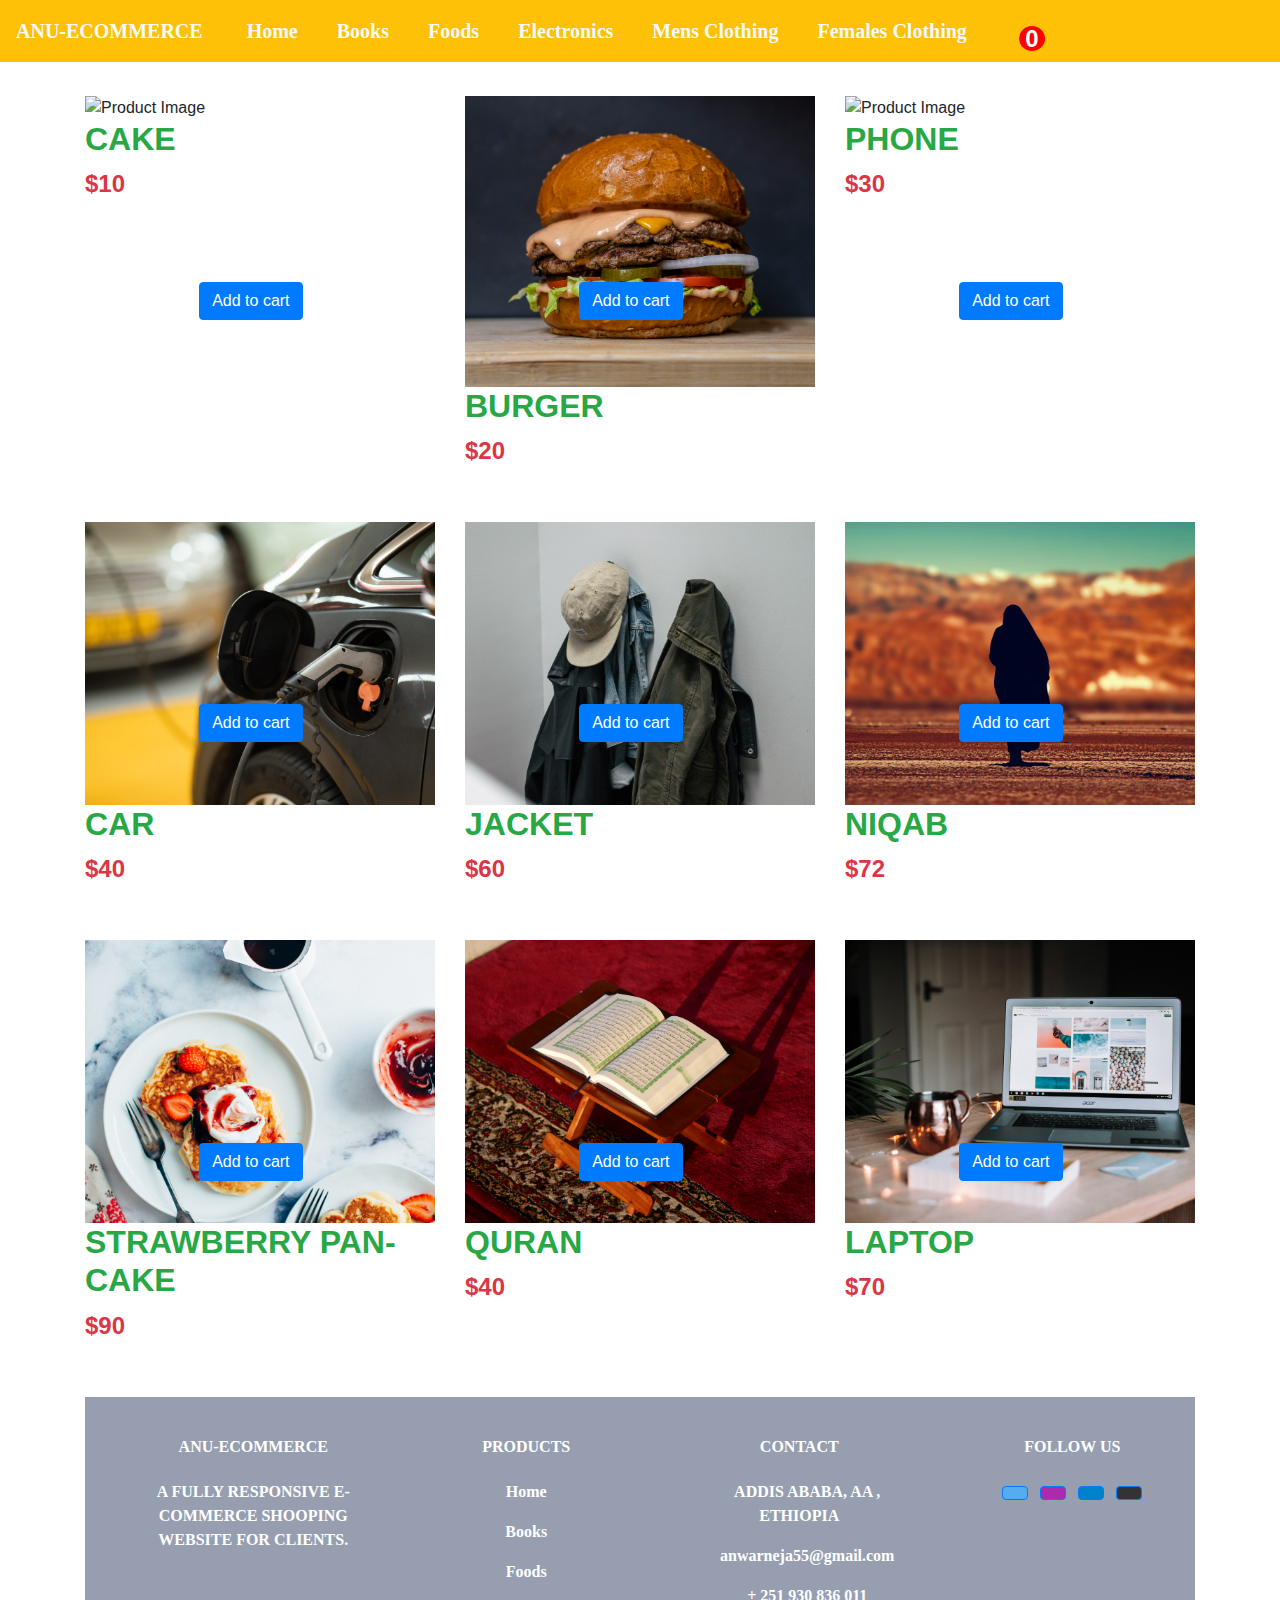
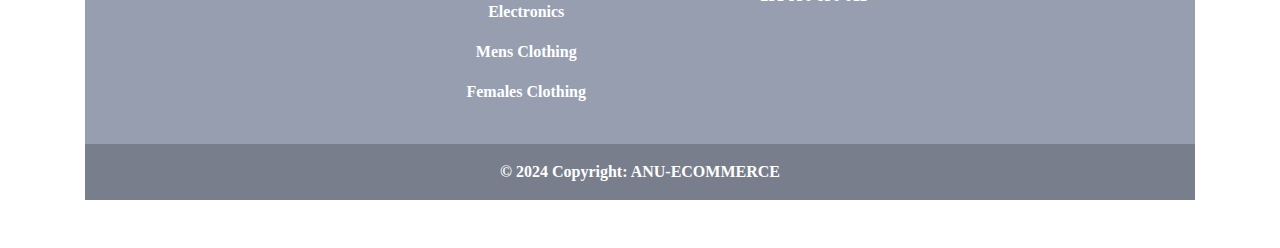
==== commit fe08082f: "LAST" ====
--- a/index.html
+++ b/index.html
@@ -146,7 +146,7 @@
             </div> 
             <div class="col-12  col-md-4 col-lg-4">
                 <img src="images/mens/m3.avif" class="img-fluid mt-5" alt="Product Image">
-                <h2 class="card-title text-success font-weight-bold">JACKE</h2>
+                <h2 class="card-title text-success font-weight-bold">JACKET</h2>
                 <div class="star-rating mb-2">
                     <span class="fa fa-star checked"></span>
                     <span class="fa fa-star checked"></span>
@@ -155,7 +155,7 @@
                     <span class="fa fa-star checked"></span>
                 </div>
                 <div class="price  h4 text-danger font-weight-bold">$60</div>
-                <button class="btn btn-primary custom-btn" data-id="5" data-name="JACKE" data-price="60" data-image="images/mens/m3.avif" class="img-fluid" alt="Product Image">Add to cart</button>
+                <button class="btn btn-primary custom-btn" data-id="5" data-name="JACKET" data-price="60" data-image="images/mens/m3.avif" class="img-fluid" alt="Product Image">Add to cart</button>
             </div> 
 
             <div class="col-12  col-md-4 col-lg-4">
